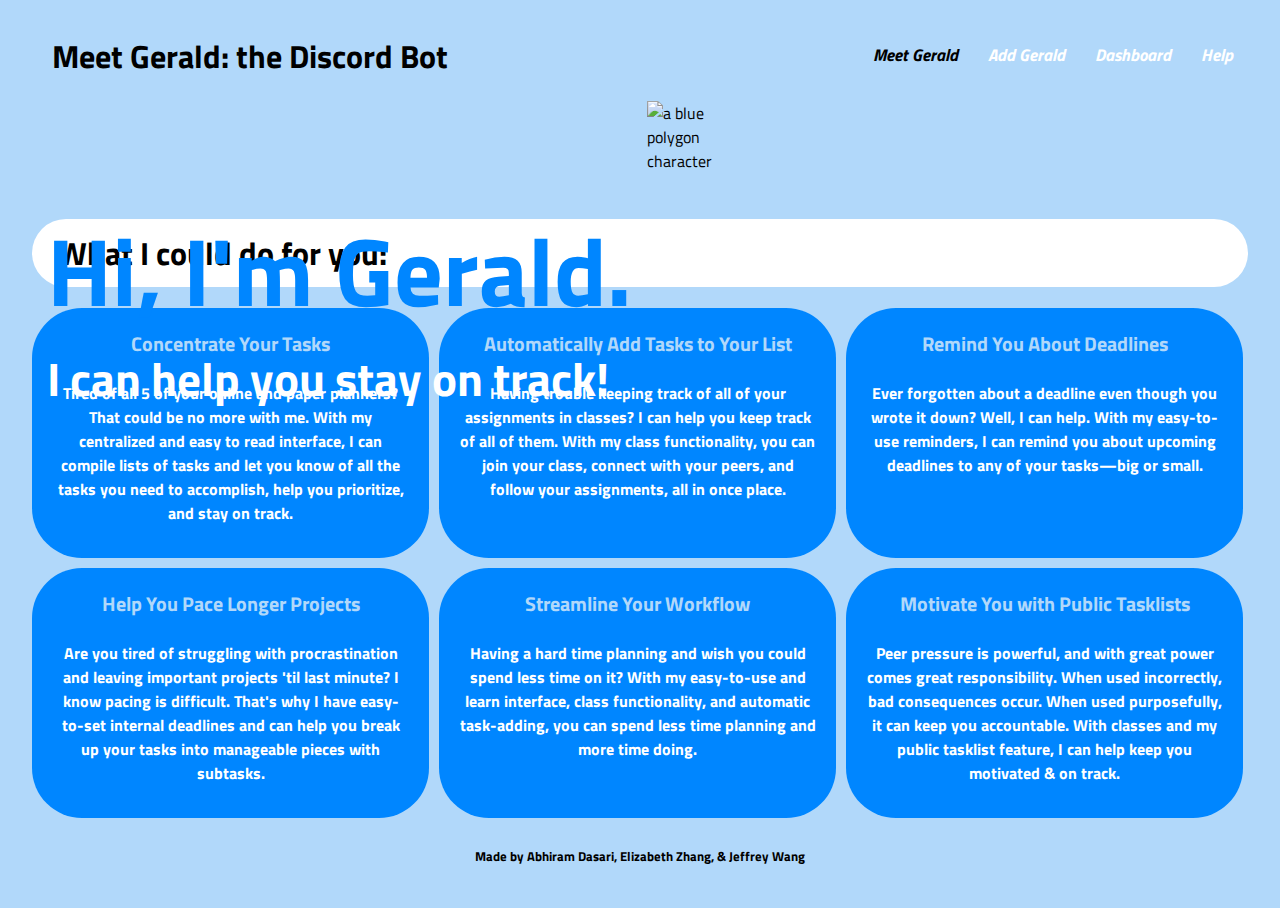
==== index.html @ a449bdd0 "🍄🕵 Updated with Glitch" ====
<!DOCTYPE html>
<html lang="en">
  <head>
    <meta charset="utf-8" />
    <meta http-equiv="X-UA-Compatible" content="IE=edge" />
    <link
      rel="shortcut icon"
      href="https://cdn.glitch.com/4d8de9bb-e3a7-42b0-990b-f45adbdb7853%2F65164402-6bb7-4af2-9957-7557bb5d189a.sketchpad.png?v=1616875342467"
    />
    <meta name="viewport" content="width=device-width, initial-scale=1" />
    <meta name="Gerald: Meet Me" content="Page describing what Gerald can do" />

    <!-- title is what is shown in tab previews -->
    <title>Gerald</title>

    <!-- import the webpage's stylesheet -->
    <link rel="stylesheet" href="style.css" />

    <!-- import the webpage's javascript file -->
    <script src="/script.js" defer></script>
    <!-- navigation bar -->
    <div class="topnav">
      <!-- make sure the links are backward since the CSS aligns them right -->
      <a href="/help.html">Help</a>
      <a href="https://geralds-dashboard.glitch.me/">Dashboard</a>
      <a
        href="https://discord.com/api/oauth2/authorize?client_id=825466560940212294&permissions=8&scope=bot"
        >Add Gerald</a
      >
      <a href="/index.html"><span class="currentLink">Meet Gerald</span></a>
    </div>
    <h1>Meet Gerald: the Discord Bot</h1>
  </head>
  <body>
    <div id="container" style="position:relative;">
      <div id="div1" style="position:absolute; top:0; left:0;">
        <br /><br /><br /><br />
        <h2 style="color:#0086FF; margin:0;">Hi, I'm Gerald.</h2>
        <div id="div2">
          <p style="color:white; font-size:47px; padding: 0px 15px">
            <b>I can help you stay on track!</b>
          </p>
        </div>
      </div>
    </div>
    <div class="ger">
      <img
        src="https://cdn.glitch.com/4d8de9bb-e3a7-42b0-990b-f45adbdb7853%2F65164402-6bb7-4af2-9957-7557bb5d189a.sketchpad.png?v=1616875342467"
        alt="a blue polygon character"
        width="500"
        height="500"
      />
    </div>
    <br />
    <h1 style="background-color:white; padding: 10px 25px;border-radius: 70px;">
      What I could do for you:
    </h1>
    <section class="container">
      <div class="one">
        <h3>
          Concentrate Your Tasks
        </h3>
        <h4>
          Tired of all 5 of your online and paper planners? That could be no
          more with me. With my centralized and easy to read interface, I can
          compile lists of tasks and let you know of all the tasks you need to
          accomplish, help you prioritize, and stay on track.
        </h4>
      </div>
      <div class="two">
        <h3>
          Automatically Add Tasks to Your List
        </h3>
        <h4>
          Having trouble keeping track of all of your assignments in classes? I
          can help you keep track of all of them. With my class functionality,
          you can join your class, connect with your peers, and follow your
          assignments, all in once place.
        </h4>
      </div>
      <div class="three">
        <h3>
          Remind You About Deadlines
        </h3>
        <h4>
          Ever forgotten about a deadline even though you wrote it down? Well, I
          can help. With my easy-to-use reminders, I can remind you about
          upcoming deadlines to any of your tasks—big or small.
        </h4>
      </div>
    </section>
    <br />

    <section class="container">
      <div class="one">
        <h3>
          Help You Pace Longer Projects
        </h3>
        <h4>
          Are you tired of struggling with procrastination and leaving important
          projects 'til last minute? I know pacing is difficult. That's why I
          have easy-to-set internal deadlines and can help you break up your
          tasks into manageable pieces with subtasks.
        </h4>
      </div>
      <div class="two">
        <h3>
          Streamline Your Workflow
        </h3>
        <h4>
          Having a hard time planning and wish you could spend less time on it?
          With my easy-to-use and learn interface, class functionality, and
          automatic task-adding, you can spend less time planning and more time
          doing.
        </h4>
      </div>
      <div class="three">
        <h3>
          Motivate You with Public Tasklists
        </h3>
        <h4>
          Peer pressure is powerful, and with great power comes great
          responsibility. When used incorrectly, bad consequences occur. When
          used purposefully, it can keep you accountable. With classes and my
          public tasklist feature, I can help keep you motivated & on track.
        </h4>
      </div>
    </section>
    <!-- include the Glitch button to show what the webpage is about and
          to make it easier for folks to view source and remix 
    <div class="glitchButton" style="position:fixed;top:20px;right:20px;"></div>
    <script src="https://button.glitch.me/button.js" defer></script>-->
  </body>
  <footer>
    <br />
    <h5 style="margin:0;  margin-top: 80px; padding: 10px">
      Made by Abhiram Dasari, Elizabeth Zhang, & Jeffrey Wang
    </h5>
  </footer>
</html>
---- style.css ----
/* CSS files add styling rules to your content */
@import url("https://fonts.googleapis.com/css2?family=Titillium+Web&display=swap");
body {
  font-family: Titillium Web;
  margin: 2em;
  background-color: #B1D8FA;
}
head {
  font-family: Titillium Web;
}
footer {
  background-color: #B1D8FA;
  font-family: Titillium Web;
  margin: 10;
  text-align: center;
}

h1 {
  color: #373ffg;
  padding: 0px 20px;
}
h2 {
  float: left;
  font-size: 96px;
  color: #373ffg;
  padding: 0px 15px;
}
h3 {
  color: #B1D8FA;
  font-size: 20px;
}
h4 {
  padding: 0px 20px;
  color: white;
}

head {
  background-color: #085396;
}
.help {
  padding: 0px 20px;
}
ul {
  list-style-type: none;
  margin: 0;
}
/* Style the links inside the navigation bar */
.topnav a {
  float: right;
  color: white;
  text-align: center;
  padding: 10px 15px;
  text-decoration: none;
  font-size: 17px;
  font-weight: bold;
  font-style: italic;
  overflow: hidden;
}

/* Change the color of links on hover */
.topnav a:hover {
  background-color: #042A4D;
  color: white;
}

/* Add a color to the active/current link */
.topnav a.active {
  color: black;
}
.currentLink {
  color: black;
}
.ger {
  padding: 0px 615px;
  float: center;
}
.block {
  float: left;
}
.id2 {
  float: left;
}

/*boxes*/
.container {
  width: 100%;
  height: 200px;
  margin: auto;
}

.one {
  width: 397px;
  height: 250px;
  margin-bottom: 10px;
  background: #0086FF;
  float: left;
  text-align: center;
  color: #ABD7FF;
  border-radius: 50px;
  vertical-align: middle;
}

.two {
  width: 397px;
  height: 250px;
  margin-bottom: 10px;
  margin-left: 10px;
  background: #0086FF;
  float: left;
  text-align: center;
  color: #ABD7FF;
  border-radius: 50px;
  vertical-align: middle;
}

.three {
  height: 250px;
  width: 397px;
  margin-bottom: 10px;
  margin-left: 10px;
  background: #0086FF;
  float: left;
  text-align: center;
  color: #ABD7FF;
  border-radius: 50px;
  vertical-align: middle;
}
.box {
  height: 250px;
  width: 70%;
  background: #0086FF;
  float: left;
  color: #ABD7FF;
  border-radius: 50px;
  vertical-align: middle;
  padding: 0px 20px;
}

::-webkit-scrollbar {
  width: 0px;
}
.pad {
  padding: 0px 20px;
}
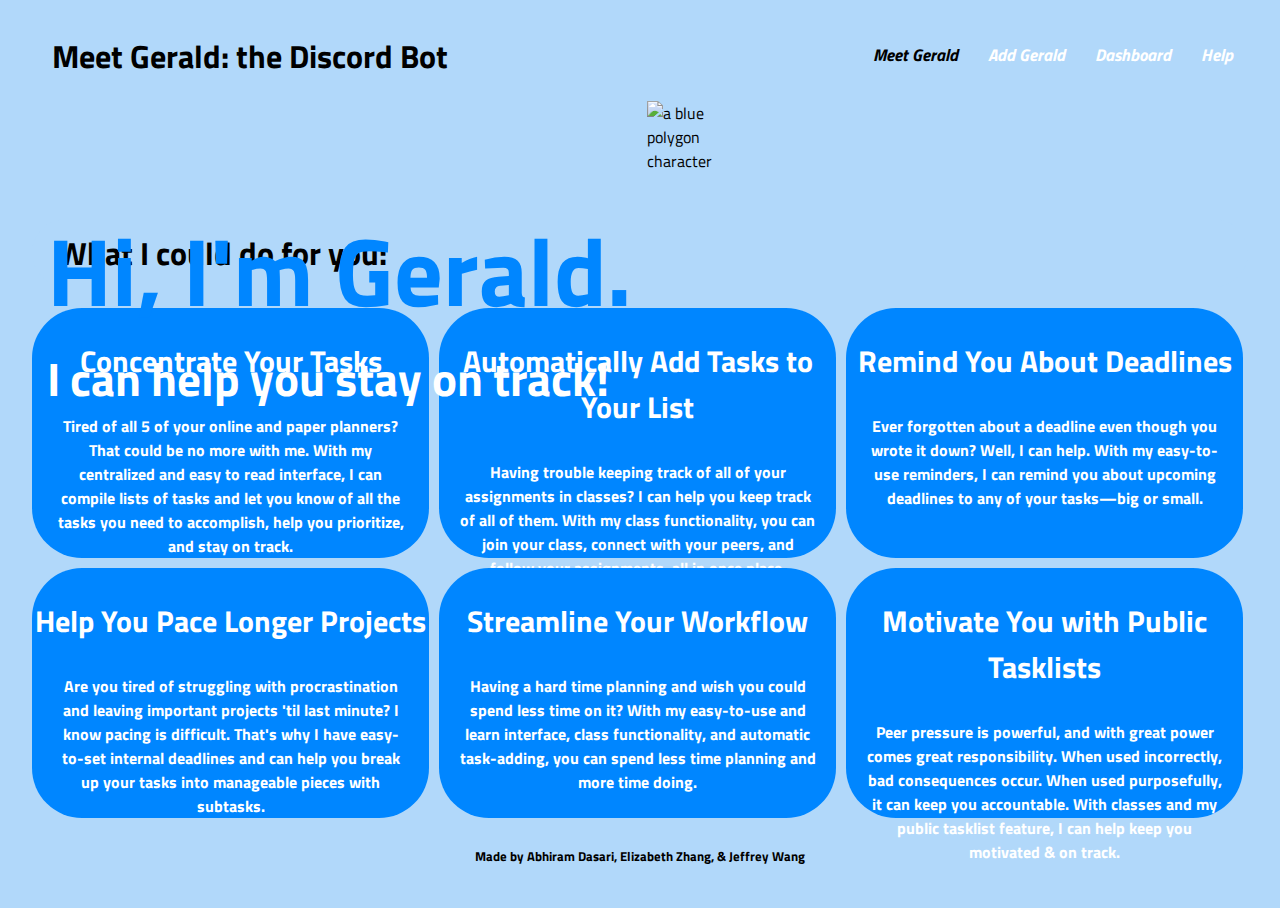
==== commit 4634d94b: "change font color for accessibility" ====
--- a/index.html
+++ b/index.html
@@ -21,13 +21,13 @@
     <!-- navigation bar -->
     <div class="topnav">
       <!-- make sure the links are backward since the CSS aligns them right -->
-      <a href="/help.html">Help</a>
+      <a href="/gerald/help.html">Help</a>
       <a href="https://geralds-dashboard.glitch.me/">Dashboard</a>
       <a
         href="https://discord.com/api/oauth2/authorize?client_id=825466560940212294&permissions=8&scope=bot"
         >Add Gerald</a
       >
-      <a href="/index.html"><span class="currentLink">Meet Gerald</span></a>
+      <a href="/gerald/index.html"><span class="currentLink">Meet Gerald</span></a>
     </div>
     <h1>Meet Gerald: the Discord Bot</h1>
   </head>
@@ -52,7 +52,7 @@
       />
     </div>
     <br />
-    <h1 style="background-color:white; padding: 10px 25px;border-radius: 70px;">
+    <h1 style="background-color:#B1D8FA; padding: 10px 25px;border-radius: 70px;">
       What I could do for you:
     </h1>
     <section class="container">
--- a/style.css
+++ b/style.css
@@ -26,8 +26,8 @@
   padding: 0px 15px;
 }
 h3 {
-  color: #B1D8FA;
-  font-size: 20px;
+  color: white;
+  font-size: 30px;
 }
 h4 {
   padding: 0px 20px;
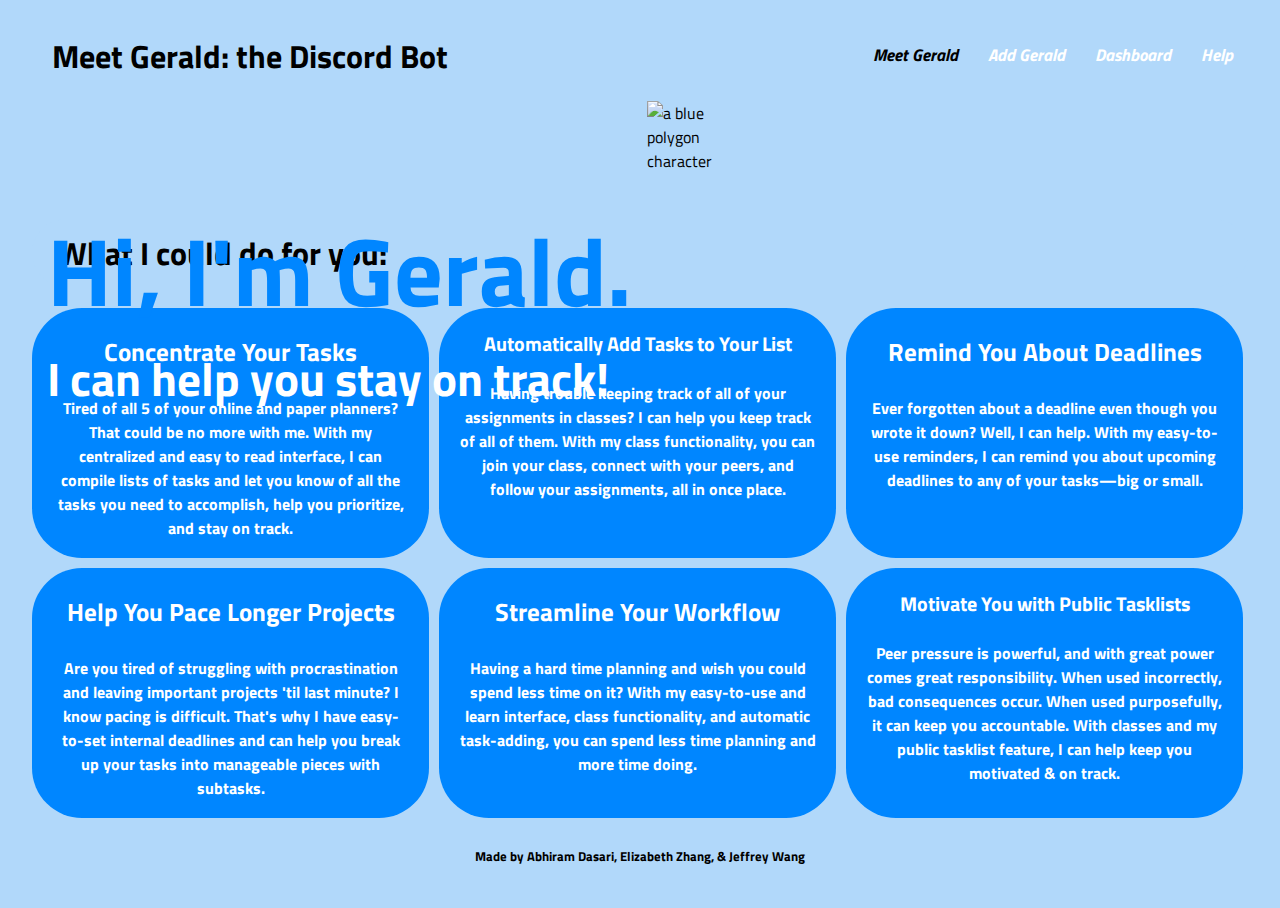
==== commit 226f2b9e: "change font size" ====
--- a/index.html
+++ b/index.html
@@ -68,7 +68,7 @@
         </h4>
       </div>
       <div class="two">
-        <h3>
+        <h3 style = "font-size: 20px;">
           Automatically Add Tasks to Your List
         </h3>
         <h4>
@@ -93,7 +93,7 @@
 
     <section class="container">
       <div class="one">
-        <h3>
+        <h3 style = "font size: 20px;">
           Help You Pace Longer Projects
         </h3>
         <h4>
@@ -115,7 +115,7 @@
         </h4>
       </div>
       <div class="three">
-        <h3>
+        <h3 style = "font-size: 20px;">
           Motivate You with Public Tasklists
         </h3>
         <h4>
--- a/style.css
+++ b/style.css
@@ -27,7 +27,7 @@
 }
 h3 {
   color: white;
-  font-size: 30px;
+  font-size: 25px;
 }
 h4 {
   padding: 0px 20px;
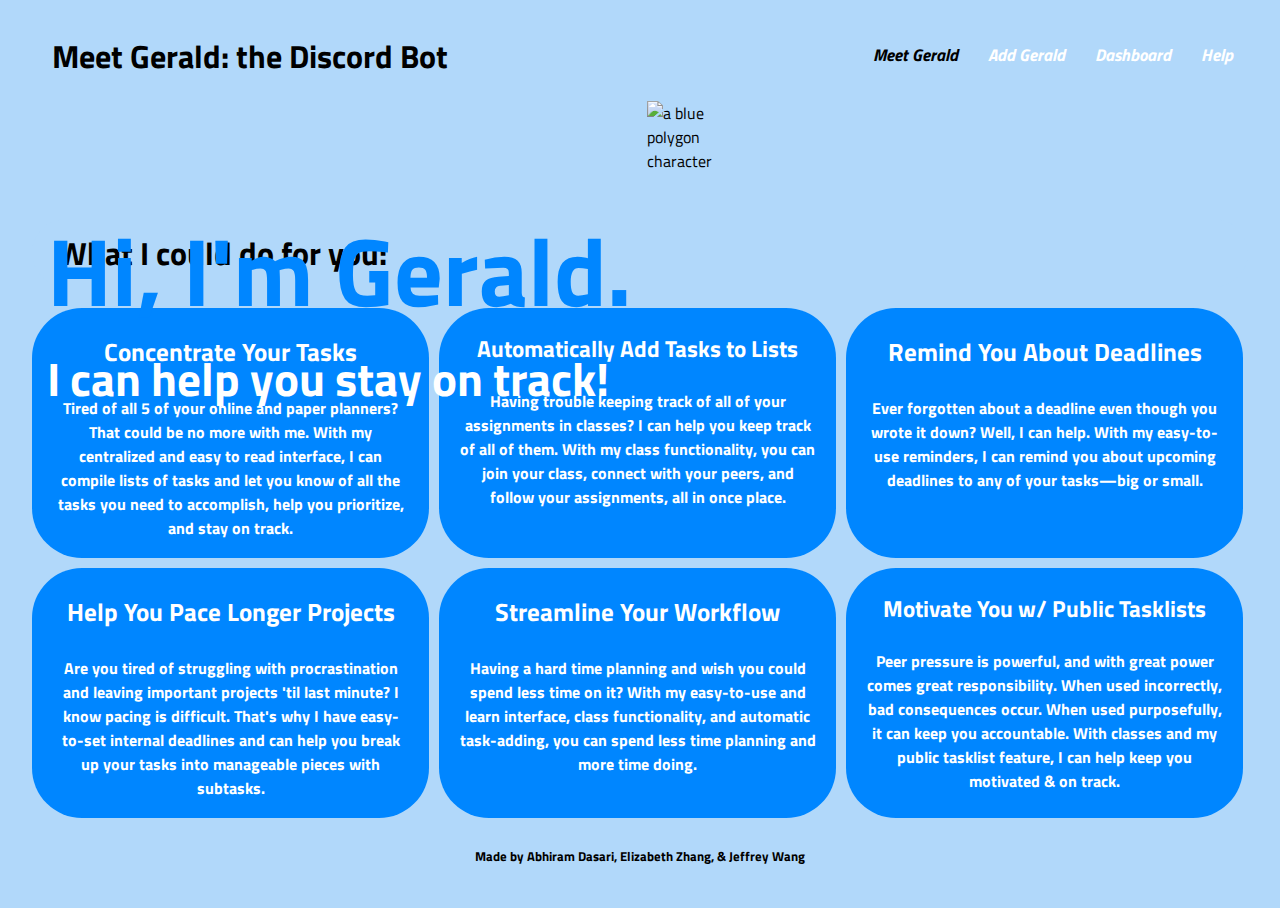
==== commit f2da4281: "change font size" ====
--- a/index.html
+++ b/index.html
@@ -68,8 +68,8 @@
         </h4>
       </div>
       <div class="two">
-        <h3 style = "font-size: 20px;">
-          Automatically Add Tasks to Your List
+        <h3 style = "font-size: 23px;">
+          Automatically Add Tasks to Lists
         </h3>
         <h4>
           Having trouble keeping track of all of your assignments in classes? I
@@ -93,7 +93,7 @@
 
     <section class="container">
       <div class="one">
-        <h3 style = "font size: 20px;">
+        <h3 style = "font size: 23px;">
           Help You Pace Longer Projects
         </h3>
         <h4>
@@ -115,8 +115,8 @@
         </h4>
       </div>
       <div class="three">
-        <h3 style = "font-size: 20px;">
-          Motivate You with Public Tasklists
+        <h3 style = "font-size: 23px;">
+          Motivate You w/ Public Tasklists
         </h3>
         <h4>
           Peer pressure is powerful, and with great power comes great
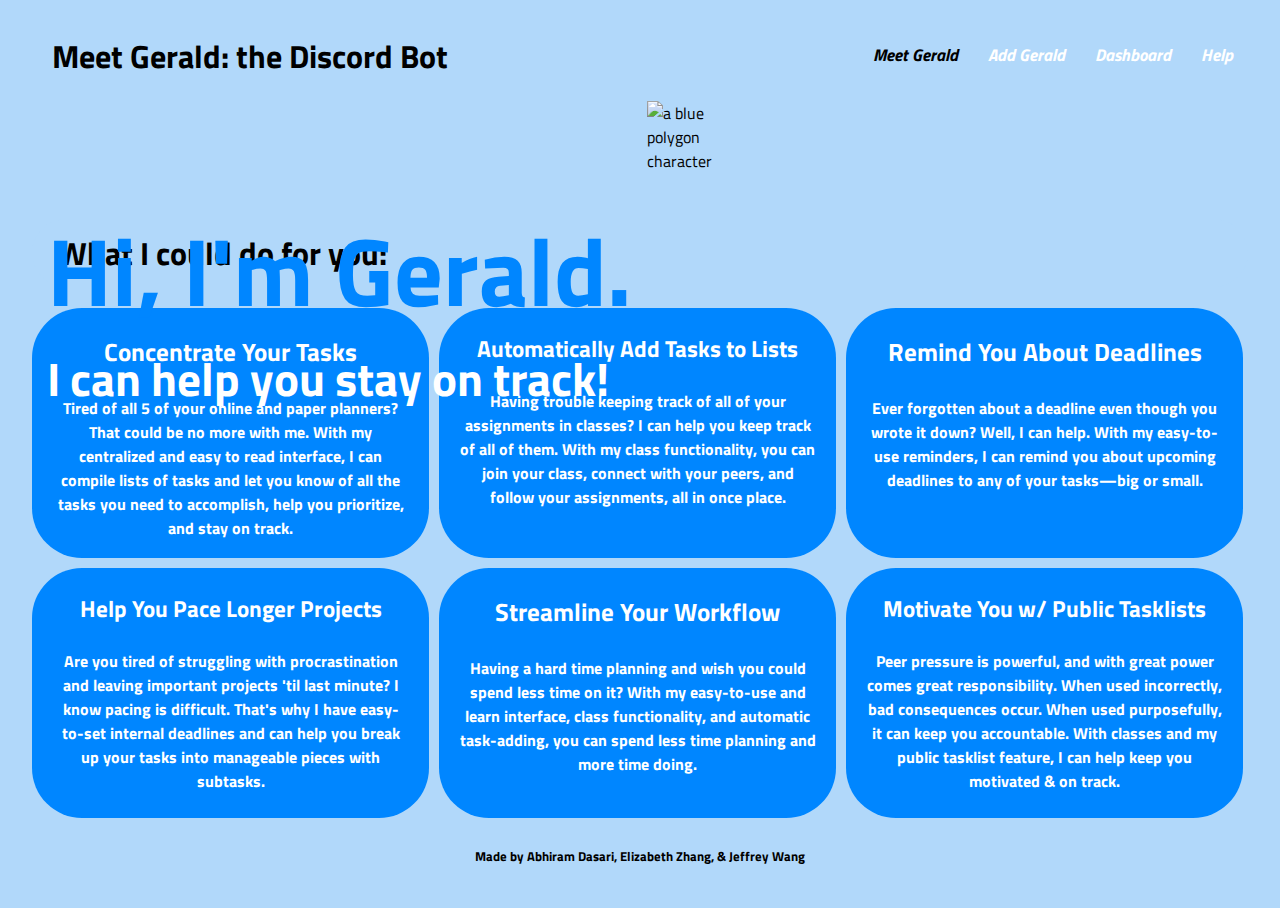
==== commit 86991d91: "fix font size" ====
--- a/index.html
+++ b/index.html
@@ -93,7 +93,7 @@
 
     <section class="container">
       <div class="one">
-        <h3 style = "font size: 23px;">
+        <h3 style = "font-size: 23px;">
           Help You Pace Longer Projects
         </h3>
         <h4>
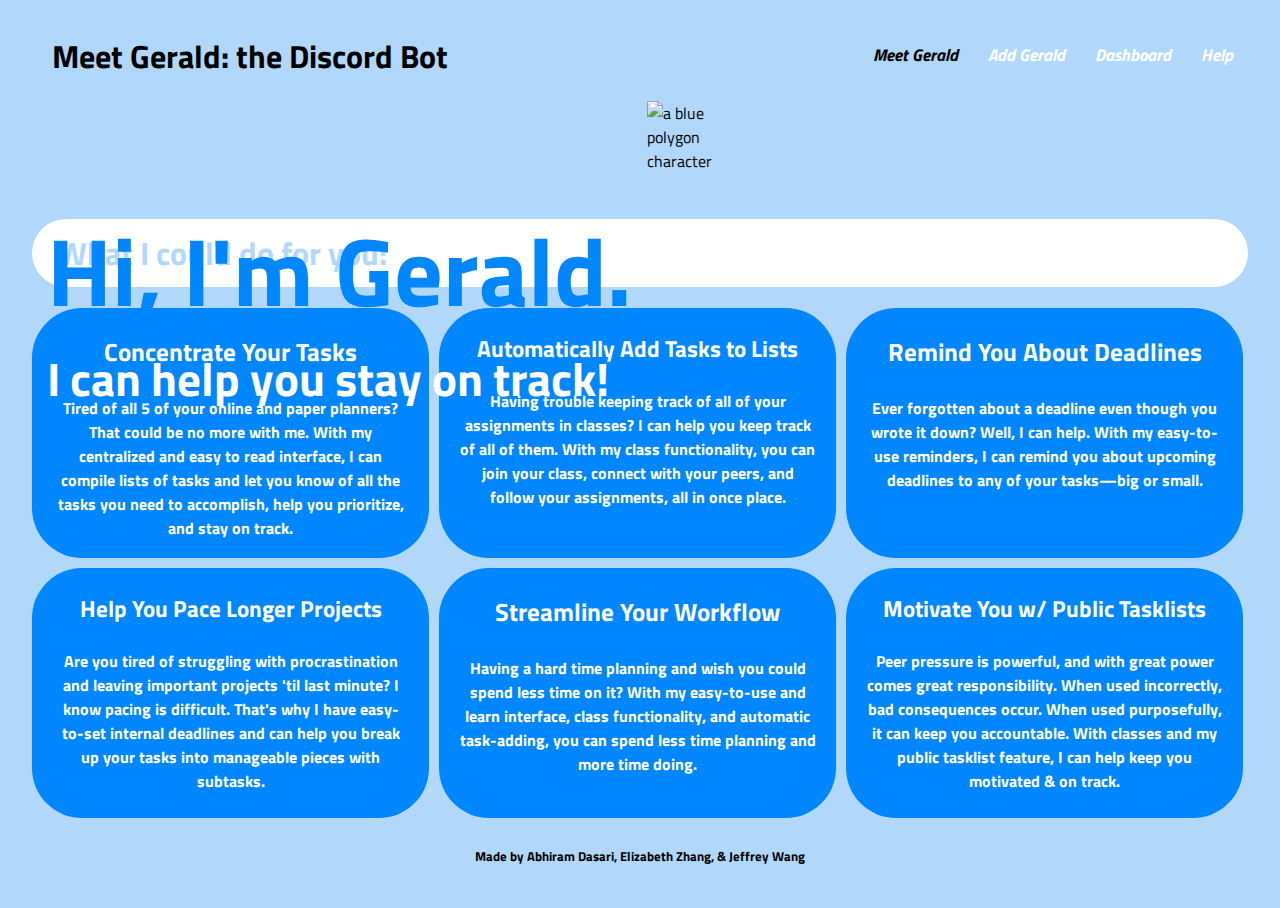
==== commit 307a9b2b: "fix color" ====
--- a/index.html
+++ b/index.html
@@ -52,7 +52,7 @@
       />
     </div>
     <br />
-    <h1 style="background-color:#B1D8FA; padding: 10px 25px;border-radius: 70px;">
+    <h1 style="background-color:white; padding: 10px 25px;border-radius: 70px;color: #B1D8FA;">
       What I could do for you:
     </h1>
     <section class="container">
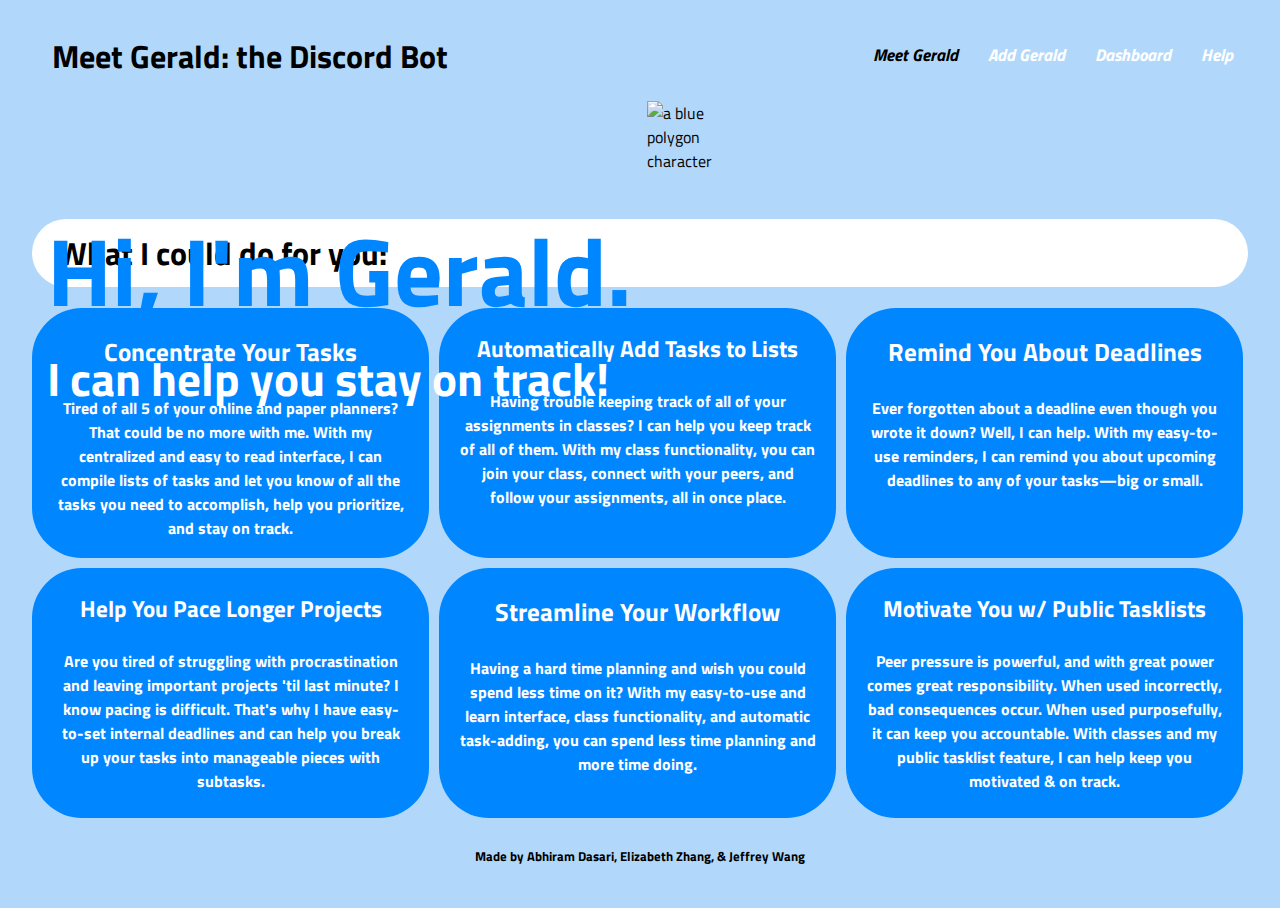
==== commit de8a60c7: "change color text" ====
--- a/index.html
+++ b/index.html
@@ -52,7 +52,7 @@
       />
     </div>
     <br />
-    <h1 style="background-color:white; padding: 10px 25px;border-radius: 70px;color: #B1D8FA;">
+    <h1 style="background-color:white; padding: 10px 25px;border-radius: 70px;">
       What I could do for you:
     </h1>
     <section class="container">
